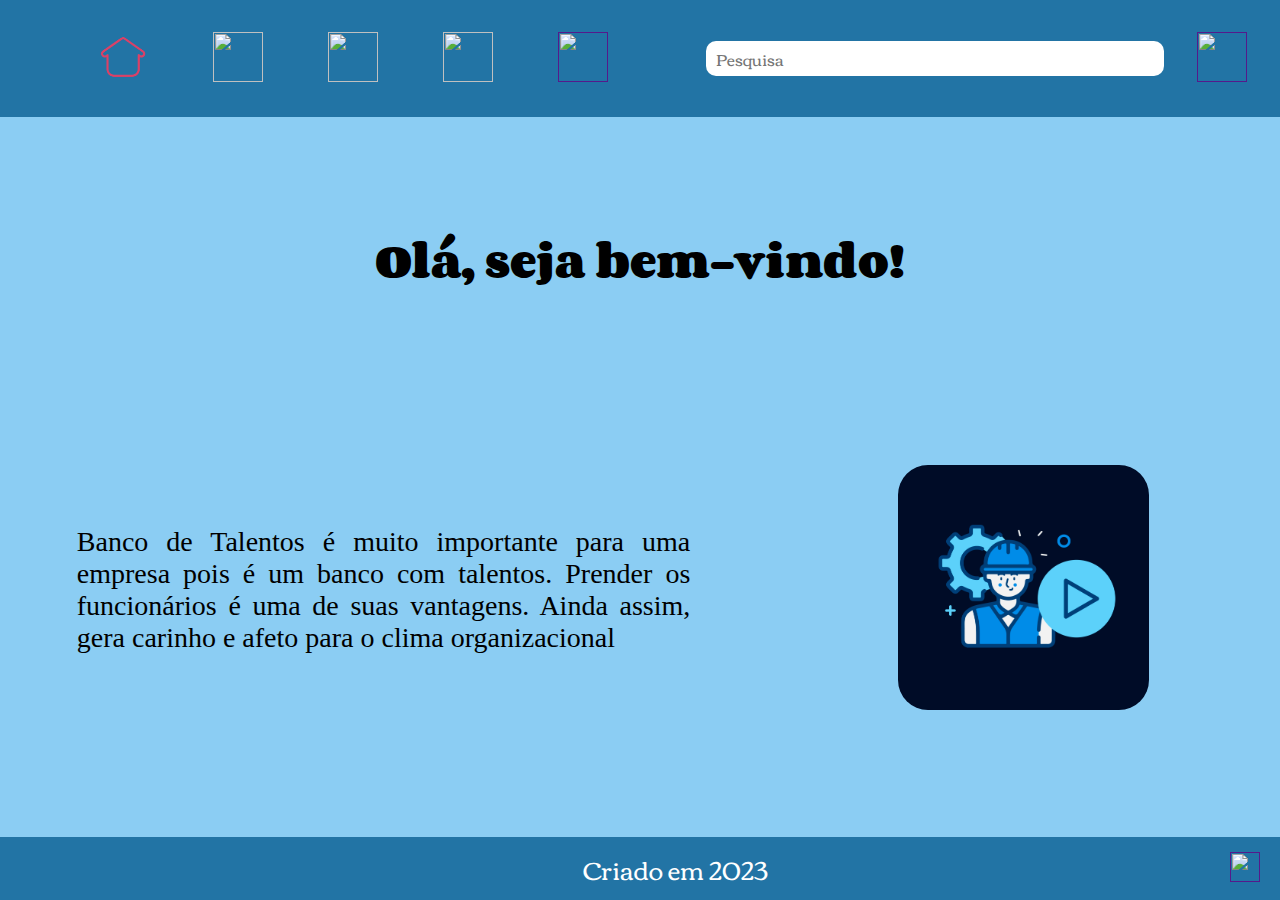
==== index.html @ 898f2d56 "Add files via upload" ====
<!DOCTYPE html>
<html lang="en">

<head>
    <meta charset="UTF-8">
    <meta http-equiv="X-UA-Compatible" content="IE=edge">
    <meta name="viewport" content="width=device-width, initial-scale=1.0">
    <link rel="stylesheet" href="home.css">
    <link rel="preconnect" href="https://fonts.googleapis.com">
    <link rel="preconnect" href="https://fonts.gstatic.com" crossorigin>
    <link href="https://fonts.googleapis.com/css2?family=Corben&display=swap" rel="stylesheet">
    <title>PROJETO INTEGRADO</title>
</head>

<body>

    <header>
        <div id="icones">
            <a href="index.html"> <img class="icone" src="./imagens_rosa/icon_home_rosa.png" alt=""> </a>
            <a href="perfil.html"> <img class="icone" src="./Imagens/icon_user.png" alt=""> </a>
            <a href="grupo.html"> <img class="icone" src="./Imagens/icon_group.png" alt=""> </a>
            <a href="grafico.html"> <img class="icone" src="./Imagens/icon_ball.png" alt=""> </a>
            <a href=""> <img class="icone" src="./Imagens/icon_bell.png" alt=""></a>
        </div>
        <input id="pesquisa" type="text" placeholder="Pesquisa">
        <a href=""> <img class="icone" src="./Imagens/icon_search.png" alt=""> </a>
    </header>

    <main>

        <div id="main_titulo">
            <h2>Olá, seja bem-vindo!</h2>
        </div>
        <div id="main_texto_imagem">
            <div id="main_div_texto">
                <p id="main_texto">Banco de Talentos é muito importante para uma empresa pois é um banco com talentos. Prender os
                    funcionários é uma de suas vantagens. Ainda assim, gera carinho e afeto para o clima organizacional
                </p>
            </div>
            <div id="main_div_imagem">
                <img id="engenheiro" src="./imagens/engenheiro.png" alt="">
            </div>
        </div>

    </main>

    <footer>
        <img id="fortes" src="./Imagens/FORTES_LOGOMARCA_moldura-e1660776738611.png" alt="">
        <p> Criado em 2023</p>
        <a href=""> <img id="help" src="./Imagens/icon_help.png" alt=""> </a>
    </footer>

</body>

</html>
---- home.css ----
* {
    padding: 0%;
    margin: 0%;
}

body {
    margin: 0%;
    padding: 0%;
}


header {
    display: flex;
    justify-content: space-evenly;
    align-items: center;
    text-align: center;
    width: 100%;
    height: 13vh;
    background-color: #2274A5;
    color: white;
}

main {
    width: 100%;
    height: 80vh;
    background-color: #8BCDF3;
    display: flex;
    flex-direction: column;
    justify-content: space-around;
    text-align: center;
}

#icones {
    display: flex;
    align-items: center;
    justify-content: space-evenly;
    width: 50%;
}

.icone:hover,
#help:hover {
    transition: 0.3s;
    transform: scale(1.2);
}

.icone {
    width: 50px;
    height: 50px;
}

input {
    width: 35%;
    border-radius: 10px;
    border: 0px;
    height: 35px;

}

#pesquisa {
    width: 35%;
    border-radius: 10px;
    border: 0px;
    height: 35px;
    font-size: 16px;
    padding-left: 10px;
    font-family: 'Corben', cursive;
    background-color: rgb(255, 255, 255);
    color: #808080;
}









#main_titulo {
    margin-top: 60px;
}

h2 {
    font-family: 'Corben', cursive;
    font-size: 40px;    

}

#main_texto_imagem {
    display: flex;
    align-items: center;
    justify-content: center;
}

#main_div_texto {
    padding: 6%;
}

#main_div_imagem {
    padding: 6%;
}

#main_texto {
    font-size: 28px;
    text-align: justify;
}


#engenheiro {
    height: 70%;
    width: 70%;
    border-radius: 30px;
    border: 0px;
}





footer {
    background-color: #2274A5;
    color: white;
    bottom: 0%;
    position: absolute;
    text-align: center;
    align-items: center;
    display: flex;
    justify-content: space-between;
    width: 100%;
    height: 7vh;
    padding: 0px;
}

#fortes {
    margin-left: 20px;
    width: 100px;
}

footer p {
    font-size: 25px;
    font-family: 'Corben', cursive;
}

#help {
    margin-right: 20px;
    height: 30px;
    width: 30px;
}
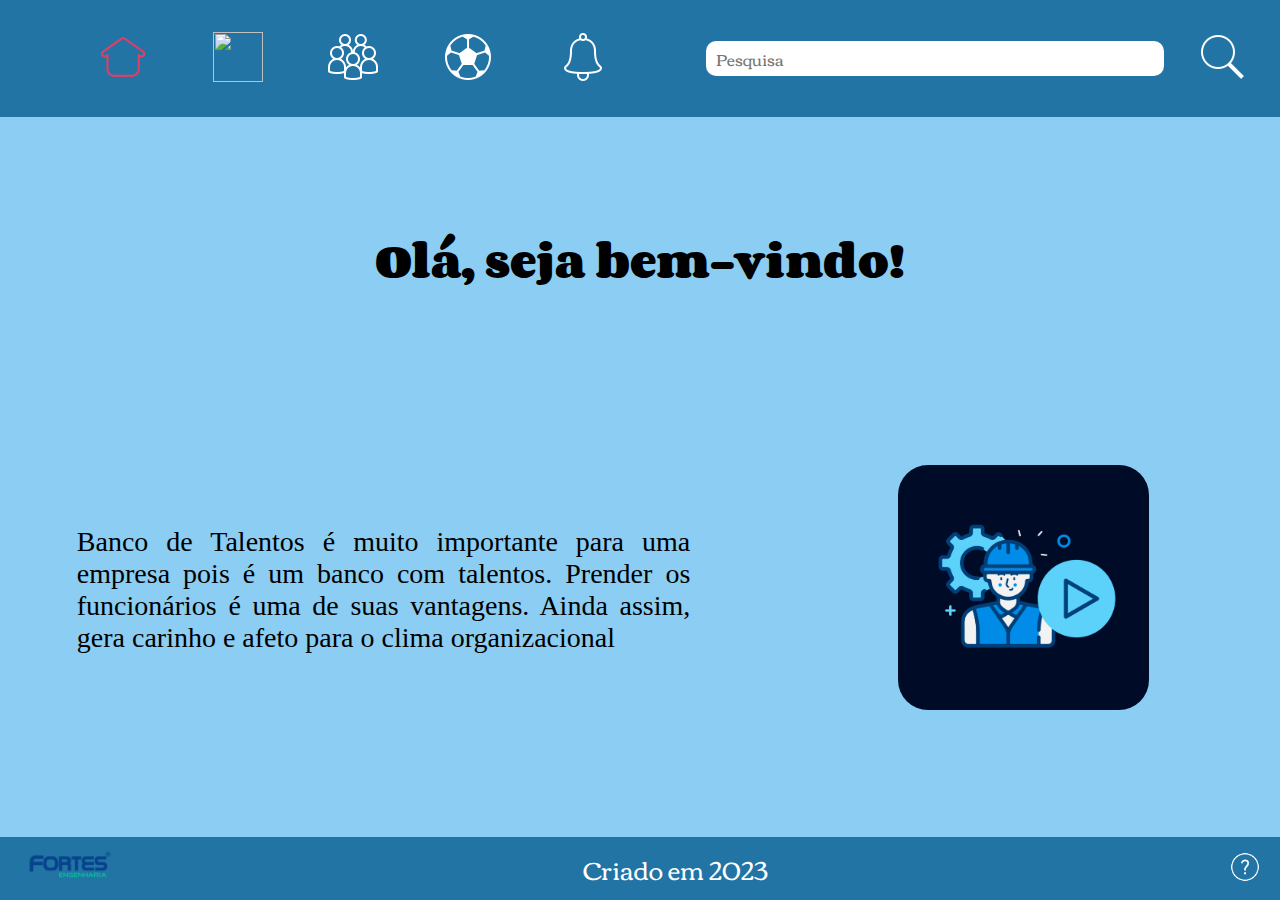
==== commit 6f051182: "Add files via upload" ====
--- a/index.html
+++ b/index.html
@@ -18,12 +18,12 @@
         <div id="icones">
             <a href="index.html"> <img class="icone" src="./imagens_rosa/icon_home_rosa.png" alt=""> </a>
             <a href="perfil.html"> <img class="icone" src="./Imagens/icon_user.png" alt=""> </a>
-            <a href="grupo.html"> <img class="icone" src="./Imagens/icon_group.png" alt=""> </a>
-            <a href="grafico.html"> <img class="icone" src="./Imagens/icon_ball.png" alt=""> </a>
-            <a href=""> <img class="icone" src="./Imagens/icon_bell.png" alt=""></a>
+            <a href="grupo.html"> <img class="icone" src="./imagens/icon_group.png" alt=""> </a>
+            <a href="grafico.html"> <img class="icone" src="./imagens/icon_ball.png" alt=""> </a>
+            <a href=""> <img class="icone" src="./imagens/icon_bell.png" alt=""></a>
         </div>
         <input id="pesquisa" type="text" placeholder="Pesquisa">
-        <a href=""> <img class="icone" src="./Imagens/icon_search.png" alt=""> </a>
+        <a href=""> <img class="icone" src="./imagens/icon_search.png" alt=""> </a>
     </header>
 
     <main>
@@ -45,9 +45,9 @@
     </main>
 
     <footer>
-        <img id="fortes" src="./Imagens/FORTES_LOGOMARCA_moldura-e1660776738611.png" alt="">
+        <img id="fortes" src="./imagens/FORTES_LOGOMARCA_moldura-e1660776738611.png" alt="">
         <p> Criado em 2023</p>
-        <a href=""> <img id="help" src="./Imagens/icon_help.png" alt=""> </a>
+        <a href=""> <img id="help" src="./imagens/icon_help.png" alt=""> </a>
     </footer>
 
 </body>
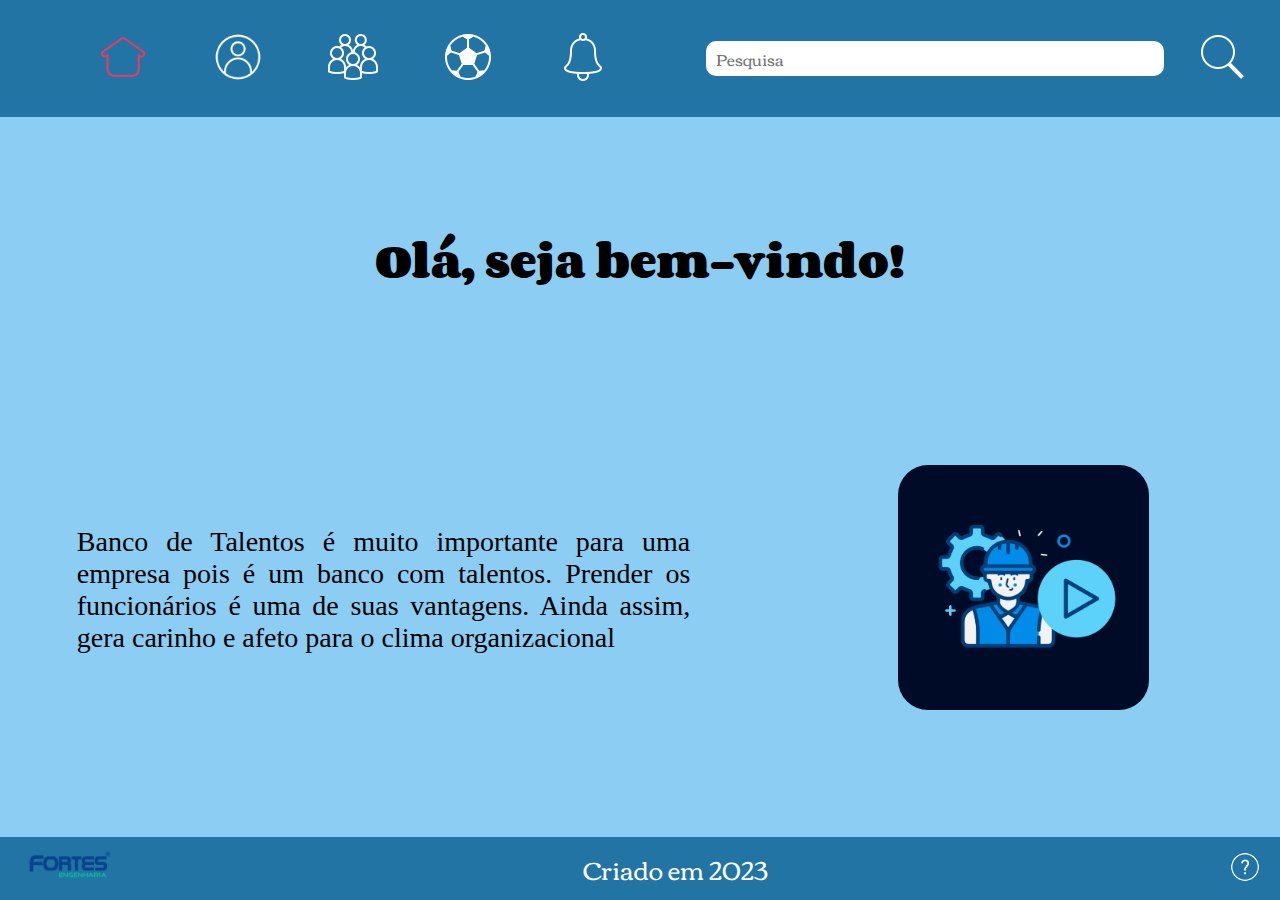
==== commit 24390087: "Update index.html" ====
--- a/index.html
+++ b/index.html
@@ -17,7 +17,7 @@
     <header>
         <div id="icones">
             <a href="index.html"> <img class="icone" src="./imagens_rosa/icon_home_rosa.png" alt=""> </a>
-            <a href="perfil.html"> <img class="icone" src="./Imagens/icon_user.png" alt=""> </a>
+            <a href="perfil.html"> <img class="icone" src="./imagens/icon_user.png" alt=""> </a>
             <a href="grupo.html"> <img class="icone" src="./imagens/icon_group.png" alt=""> </a>
             <a href="grafico.html"> <img class="icone" src="./imagens/icon_ball.png" alt=""> </a>
             <a href=""> <img class="icone" src="./imagens/icon_bell.png" alt=""></a>
@@ -52,4 +52,4 @@
 
 </body>
 
-</html>+</html>
